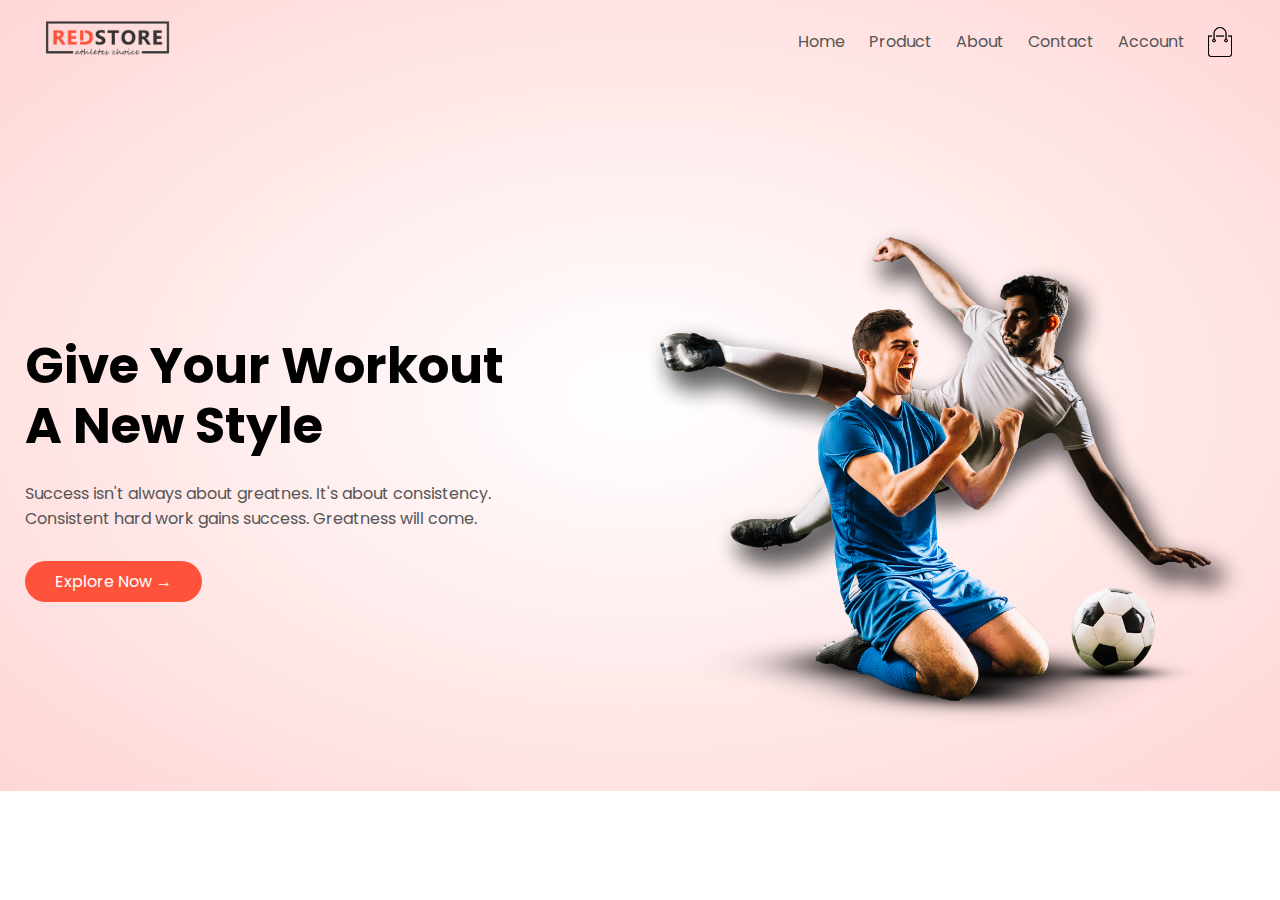
==== index.html @ 6f22dd4f "Header Section design" ====
<!DOCTYPE html>
<html lang="en">
  <head>
    <meta charset="UTF-8" />
    <meta name="viewport" content="width=device-width, initial-scale=1.0" />
    <title>RedStroe | Ecommerce web design</title>
    <link rel="stylesheet" href="style.css" />
    <link href="https://fonts.googleapis.com/css2?family=Poppins:wght@300;400;500;600;700&display=swap" rel="stylesheet">
  </head>
  <body>
      <div class="header">
        <div class="container">
            <div class="navbar">
              <div class="logo">
                <img src="images/logo.png" alt="" width="125px" />
              </div>
              <nav>
                <ul>
                  <li><a href="">Home</a></li>
                  <li><a href="">Product</a></li>
                  <li><a href="">About</a></li>
                  <li><a href="">Contact</a></li>
                  <li><a href="">Account </a></li>
                </ul>
              </nav>
              <img src="images/cart.png" width="30px" height="30px">
            </div>
            <div class="row">
              <div class="col-2">
                  <h1>Give Your Workout <br> A New Style</h1>
                  <p>
                      Success isn't always about  greatnes. It's about consistency. <br>Consistent hard work gains success. Greatness will come.
                  </p>
                  <a href="" class="btn"> Explore Now &#8594;</a>
              </div>
              <div class="col-2">
                  <img src="images/image1.png" />
              </div>
            </div>
        </div>
      </div>
 
  </body>
</html>
---- style.css ----
*{
    margin: 0;
    padding: 0;
    box-sizing: border-box;
}

body{
    font-family: 'Poppins', sans-serif;
}
.navbar {
    display: flex;
    align-items: center;
    padding: 20px;
}

nav{
    flex: 1;
    text-align: right;
}

nav ul {
    display: inline-block;
    list-style-type: none;

    
}

nav ul li {
    display: inline-block;
    margin-right: 20px;
}

a{
    text-decoration: none;
    color: #555;
}

p{
    color: #555;
}

.container {
    max-width: 1300px;
    margin:auto;
    padding-left: 25px;
    padding-right: 25px;
    
}

.row{
    display: flex;
    align-items: center;
    flex-wrap: wrap;
    justify-content: space-around;

}
.col-2{
    flex-basis: 50%;
    min-width: 300px;
}
.col-2 img {
    max-width: 100%;
    padding: 50px 0;
}
.col-2 h1 {
    font-size: 50px;
    line-height: 60px;
    margin :25px 0
    
}

.btn{
    display: inline-block;
    background: #ff523b;
    color: #fff;
    padding: 8px 30px;
    margin: 30px 0;
    border-radius: 30px;
    transition: background 0.5s;

}
.btn:hover{
    background: #563434;
}

.header{
    background: radial-gradient(#fff,#ffd6d6);
}
.header .row {
    margin-top: 70px;
}
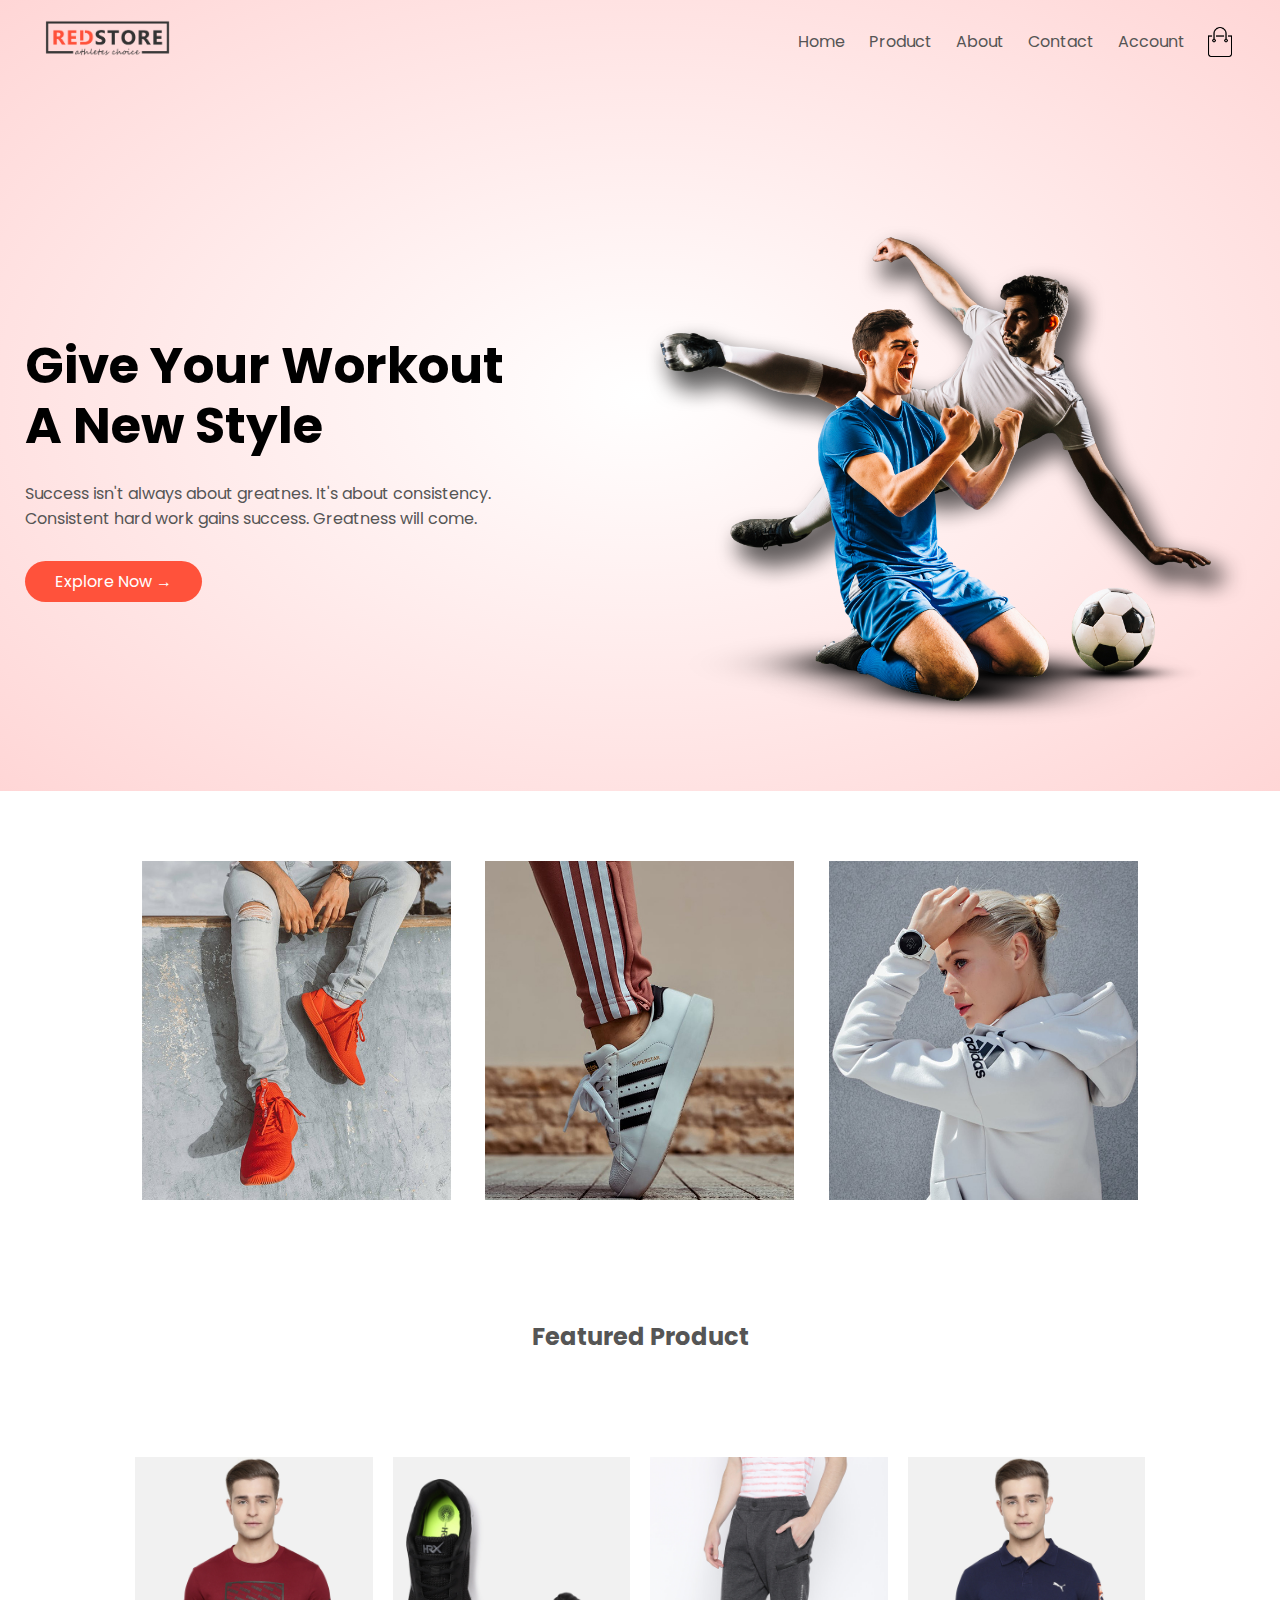
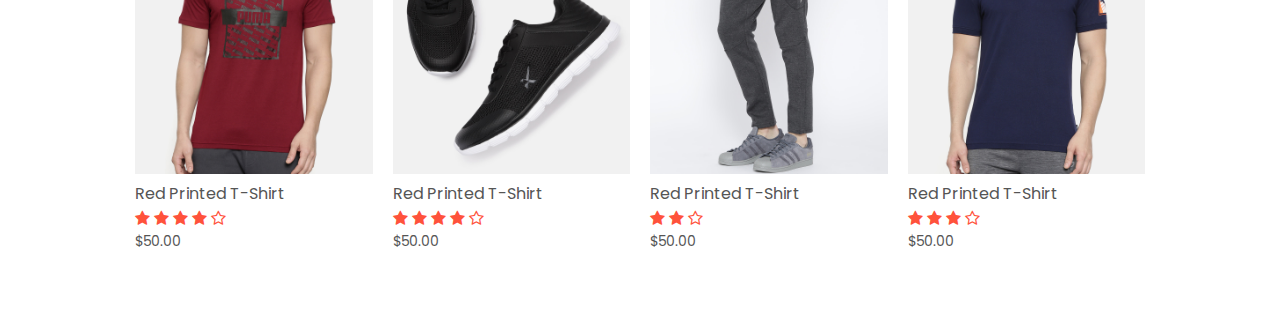
==== commit eb0619fc: "Featured Product" ====
--- a/index.html
+++ b/index.html
@@ -5,40 +5,120 @@
     <meta name="viewport" content="width=device-width, initial-scale=1.0" />
     <title>RedStroe | Ecommerce web design</title>
     <link rel="stylesheet" href="style.css" />
-    <link href="https://fonts.googleapis.com/css2?family=Poppins:wght@300;400;500;600;700&display=swap" rel="stylesheet">
+    <link
+      href="https://fonts.googleapis.com/css2?family=Poppins:wght@300;400;500;600;700&display=swap"
+      rel="stylesheet"
+    />
+    <link rel="stylesheet" href="https://stackpath.bootstrapcdn.com/font-awesome/4.7.0/css/font-awesome.min.css"/>
+ 
   </head>
   <body>
-      <div class="header">
-        <div class="container">
-            <div class="navbar">
-              <div class="logo">
-                <img src="images/logo.png" alt="" width="125px" />
-              </div>
-              <nav>
-                <ul>
-                  <li><a href="">Home</a></li>
-                  <li><a href="">Product</a></li>
-                  <li><a href="">About</a></li>
-                  <li><a href="">Contact</a></li>
-                  <li><a href="">Account </a></li>
-                </ul>
-              </nav>
-              <img src="images/cart.png" width="30px" height="30px">
-            </div>
-            <div class="row">
-              <div class="col-2">
-                  <h1>Give Your Workout <br> A New Style</h1>
-                  <p>
-                      Success isn't always about  greatnes. It's about consistency. <br>Consistent hard work gains success. Greatness will come.
-                  </p>
-                  <a href="" class="btn"> Explore Now &#8594;</a>
-              </div>
-              <div class="col-2">
-                  <img src="images/image1.png" />
-              </div>
-            </div>
+    <div class="header">
+      <div class="container">
+        <div class="navbar">
+          <div class="logo">
+            <img src="images/logo.png" alt="" width="125px" />
+          </div>
+          <nav>
+            <ul>
+              <li><a href="">Home</a></li>
+              <li><a href="">Product</a></li>
+              <li><a href="">About</a></li>
+              <li><a href="">Contact</a></li>
+              <li><a href="">Account </a></li>
+            </ul>
+          </nav>
+          <img src="images/cart.png" width="30px" height="30px" />
+        </div>
+        <div class="row">
+          <div class="col-2">
+            <h1>
+              Give Your Workout <br />
+              A New Style
+            </h1>
+            <p>
+              Success isn't always about greatnes. It's about consistency.
+              <br />Consistent hard work gains success. Greatness will come.
+            </p>
+            <a href="" class="btn"> Explore Now &#8594;</a>
+          </div>
+          <div class="col-2">
+            <img src="images/image1.png" />
+          </div>
         </div>
       </div>
- 
+    </div>
+
+    <!-- Featured-Categorys -->
+
+    <div class="categories">
+      <div class="small-container">
+        <div class="row">
+          <div class="col-3">
+            <img src="images/category-1.jpg" alt="" />
+          </div>
+          <div class="col-3">
+            <img src="images/category-2.jpg" alt="" />
+          </div>
+          <div class="col-3">
+            <img src="images/category-3.jpg" alt="" />
+          </div>
+        </div>
+      </div>
+    </div>
+     <!-- Featured-Categorys -->
+     <div class="small-container">
+       <h2 class="title">Featured Product</h2>
+       <div class="row">
+         <div class="col-4">
+           <img src="images/product-1.jpg" alt=""/>
+           <h4>Red Printed T-Shirt</h4>
+           <div class="rating">
+            <i class="fa fa-star"></i>
+            <i class="fa fa-star"></i>
+            <i class="fa fa-star"></i>
+            <i class="fa fa-star"></i>
+            <i class="fa fa-star-o"></i>
+           </div>
+           <p>$50.00</p>
+         </div>
+         <div class="col-4">
+          <img src="images/product-2.jpg" alt=""/>
+          <h4>Red Printed T-Shirt</h4>
+          <div class="rating">
+           <i class="fa fa-star"></i>
+           <i class="fa fa-star"></i>
+           <i class="fa fa-star"></i>
+           <i class="fa fa-star"></i>
+           <i class="fa fa-star-o"></i>
+          </div>
+          <p>$50.00</p>
+        </div>
+        <div class="col-4">
+          <img src="images/product-3.jpg" alt=""/>
+          <h4>Red Printed T-Shirt</h4>
+          <div class="rating">
+           <i class="fa fa-star"></i>
+           <i class="fa fa-star"></i>
+           <i class="fa fa-star-o"></i
+           <i class="fa fa-star-o"></i
+           <i class="fa fa-star-o"></i>
+          </div>
+          <p>$50.00</p>
+        </div>
+        <div class="col-4">
+          <img src="images/product-4.jpg" alt=""/>
+          <h4>Red Printed T-Shirt</h4>
+          <div class="rating">
+           <i class="fa fa-star"></i>
+           <i class="fa fa-star"></i>
+           <i class="fa fa-star"></i>
+           <i class="fa fa-star-o"></i
+           <i class="fa fa-star-o"></i>
+          </div>
+          <p>$50.00</p>
+        </div>
+       </div>
+     </div>  
   </body>
 </html>
--- a/style.css
+++ b/style.css
@@ -58,9 +58,27 @@
     flex-basis: 50%;
     min-width: 300px;
 }
+.col-3{
+    flex-basis: 30%;
+    min-width: 250px;
+    margin-bottom: 30px;
+}
+.col-4{
+    flex-basis: 25%;
+    padding:10px;
+    min-width: 200px;
+    margin-bottom: 50px;
+    transition: transform 0.5s; 
+}
+.col-4 img {
+    width: 100%;
+}
 .col-2 img {
     max-width: 100%;
     padding: 50px 0;
+}
+.col-3 img{
+    width: 100%;
 }
 .col-2 h1 {
     font-size: 50px;
@@ -90,3 +108,49 @@
     margin-top: 70px;
 }
 
+.categories{
+    margin:70px 0;
+    
+}
+.small-container{
+    max-width: 1080px;
+    margin:auto;
+    padding-left: 25px;
+    padding-right: 25px;
+}
+
+.title{
+    text-align: center;
+    margin: 0 auto 80px;
+    position: relative;
+    line-height: 60px;
+    color: #555;
+}
+.title::after{
+    content: '';
+    background: #ff523b;
+    width: 80px;
+    border-radius: 5px;
+    position:absolute;
+    bottom: 0;
+    left: 50%;
+    transform: translateX(-50%);
+}
+h4{
+    color: #555;
+    font-weight: normal;
+
+}
+
+.col-4 p {
+    font-size: 14px;
+}
+
+.rating .fa{
+    color: #ff523b;
+}
+.col-4:hover{
+    transform: translateY(-5px);
+}
+
+
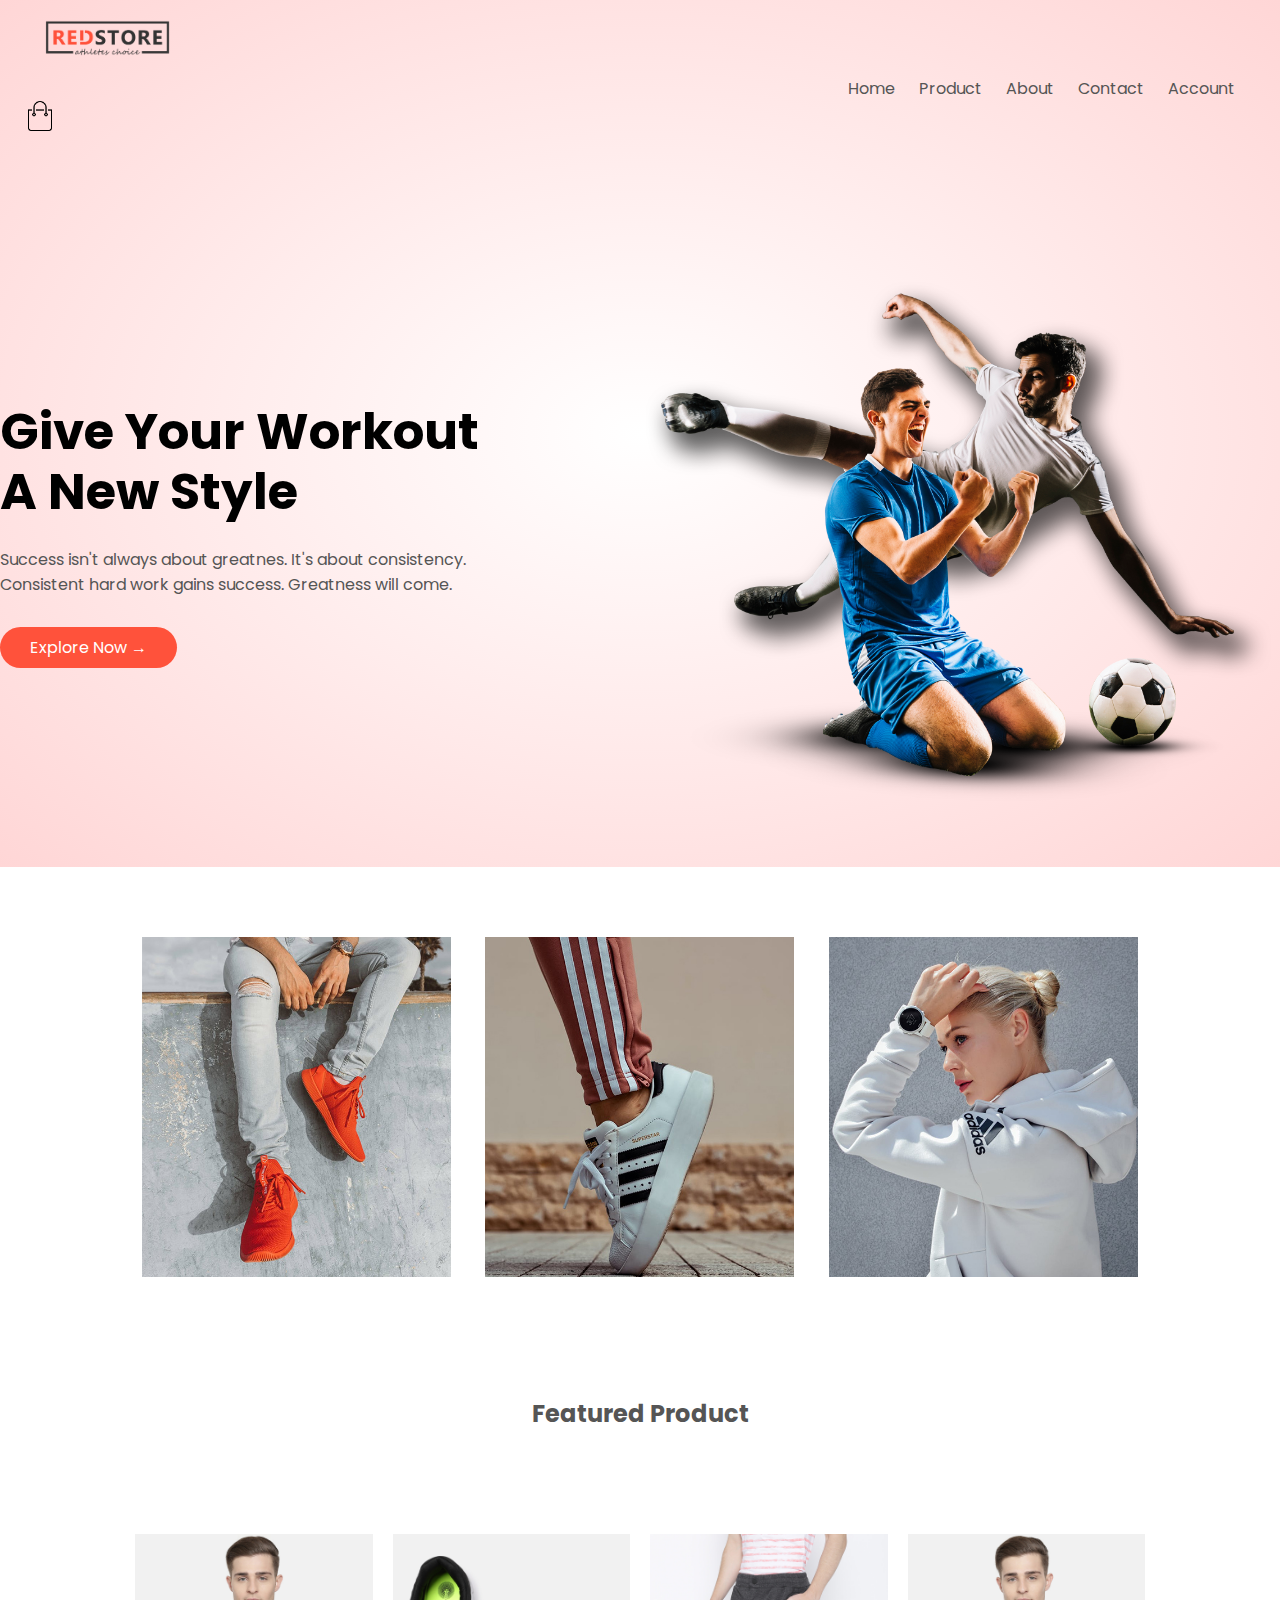
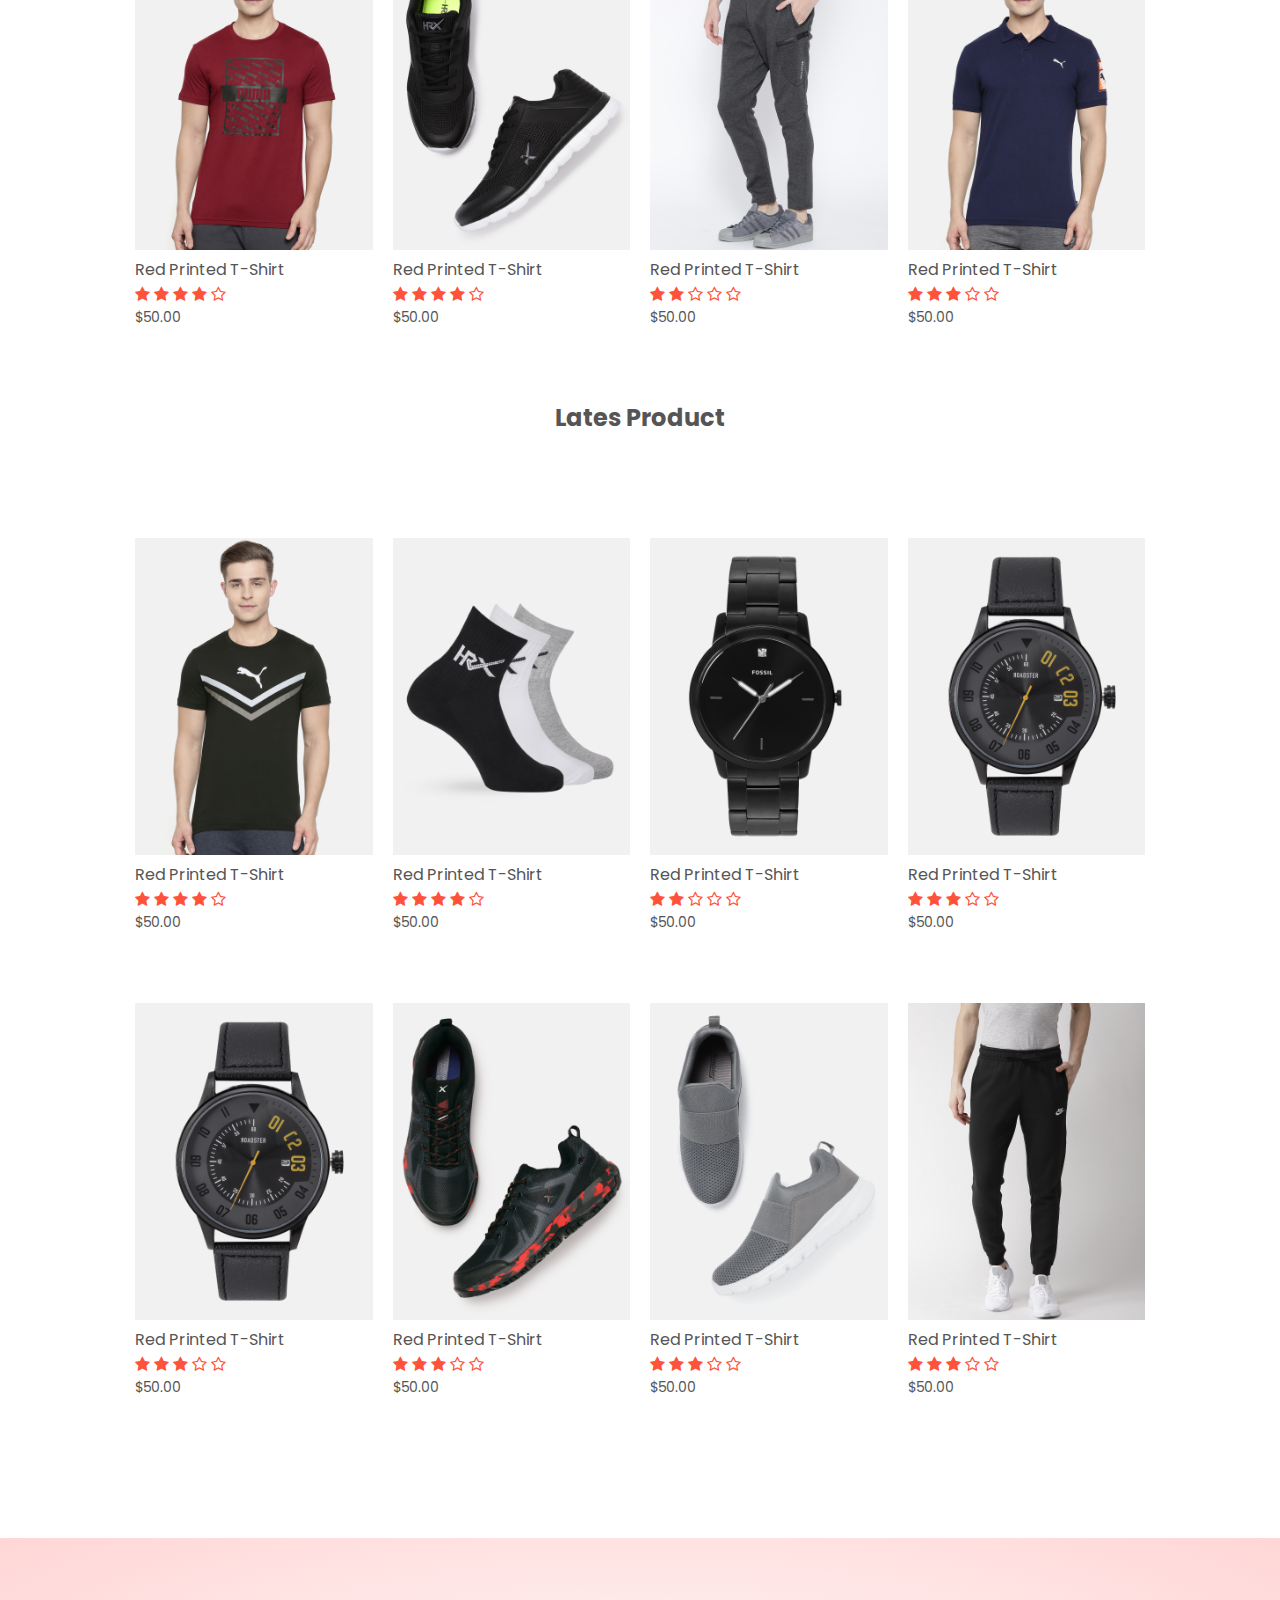
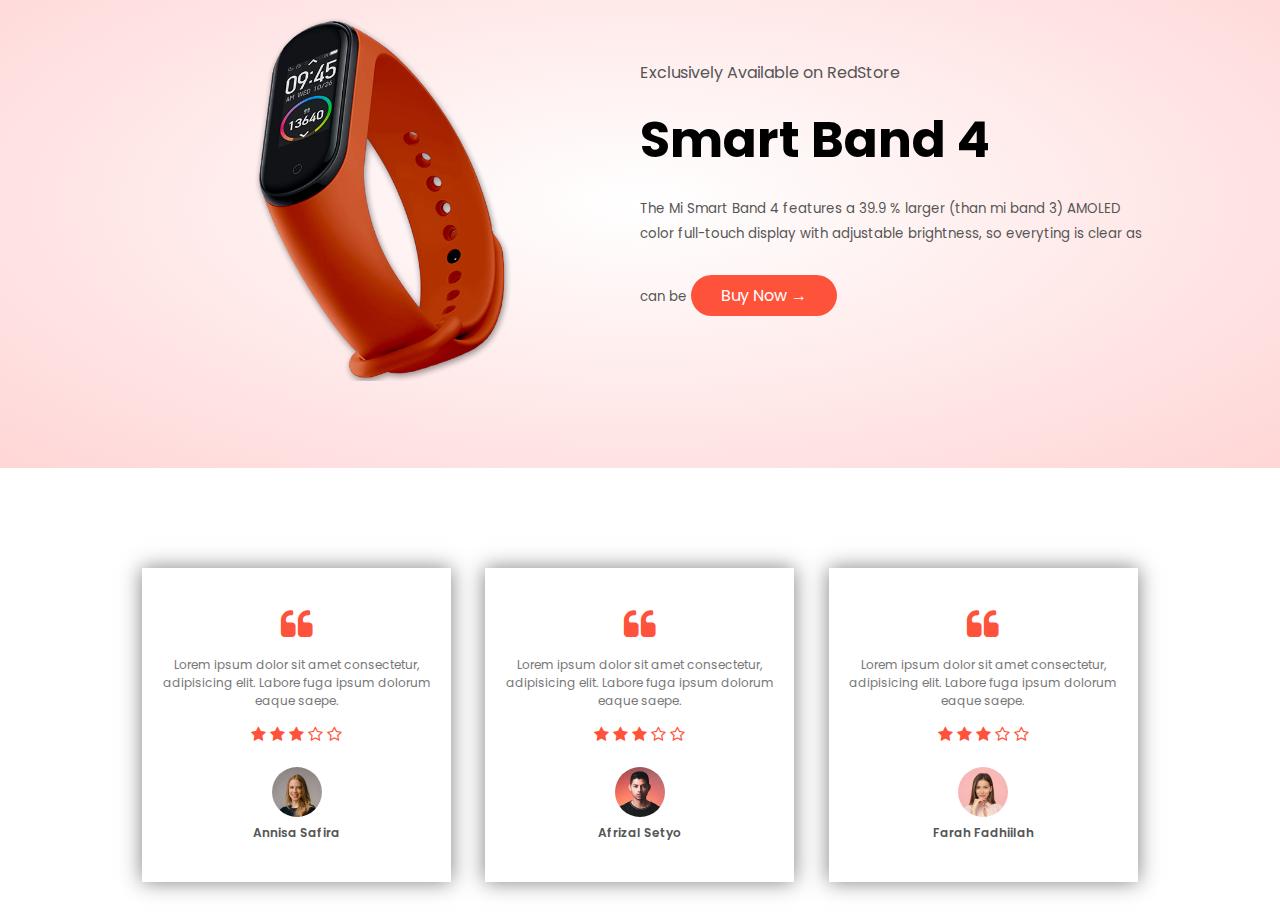
==== commit d2be3d9a: "testimonial sections" ====
--- a/index.html
+++ b/index.html
@@ -9,14 +9,15 @@
       href="https://fonts.googleapis.com/css2?family=Poppins:wght@300;400;500;600;700&display=swap"
       rel="stylesheet"
     />
-    <link rel="stylesheet" href="https://stackpath.bootstrapcdn.com/font-awesome/4.7.0/css/font-awesome.min.css"/>
- 
+    <link
+      rel="stylesheet"
+      href="https://stackpath.bootstrapcdn.com/font-awesome/4.7.0/css/font-awesome.min.css"
+    />
   </head>
   <body>
     <div class="header">
       <div class="container">
-        <div class="navbar">
-          <div class="logo">
+        <div class="navbar"> 
             <img src="images/logo.png" alt="" width="125px" />
           </div>
           <nav>
@@ -66,59 +67,229 @@
         </div>
       </div>
     </div>
-     <!-- Featured-Categorys -->
-     <div class="small-container">
-       <h2 class="title">Featured Product</h2>
-       <div class="row">
-         <div class="col-4">
-           <img src="images/product-1.jpg" alt=""/>
-           <h4>Red Printed T-Shirt</h4>
-           <div class="rating">
-            <i class="fa fa-star"></i>
-            <i class="fa fa-star"></i>
-            <i class="fa fa-star"></i>
-            <i class="fa fa-star"></i>
-            <i class="fa fa-star-o"></i>
-           </div>
-           <p>$50.00</p>
-         </div>
-         <div class="col-4">
-          <img src="images/product-2.jpg" alt=""/>
-          <h4>Red Printed T-Shirt</h4>
-          <div class="rating">
-           <i class="fa fa-star"></i>
-           <i class="fa fa-star"></i>
-           <i class="fa fa-star"></i>
-           <i class="fa fa-star"></i>
-           <i class="fa fa-star-o"></i>
-          </div>
-          <p>$50.00</p>
-        </div>
-        <div class="col-4">
-          <img src="images/product-3.jpg" alt=""/>
-          <h4>Red Printed T-Shirt</h4>
-          <div class="rating">
-           <i class="fa fa-star"></i>
-           <i class="fa fa-star"></i>
-           <i class="fa fa-star-o"></i
-           <i class="fa fa-star-o"></i
-           <i class="fa fa-star-o"></i>
-          </div>
-          <p>$50.00</p>
-        </div>
-        <div class="col-4">
-          <img src="images/product-4.jpg" alt=""/>
-          <h4>Red Printed T-Shirt</h4>
-          <div class="rating">
-           <i class="fa fa-star"></i>
-           <i class="fa fa-star"></i>
-           <i class="fa fa-star"></i>
-           <i class="fa fa-star-o"></i
-           <i class="fa fa-star-o"></i>
-          </div>
-          <p>$50.00</p>
-        </div>
-       </div>
-     </div>  
+    <!-- Featured-product -->
+    <div class="small-container">
+      <h2 class="title">Featured Product</h2>
+
+      <div class="row">
+        <div class="col-4">
+          <img src="images/product-1.jpg" alt="" />
+          <h4>Red Printed T-Shirt</h4>
+          <div class="rating">
+            <i class="fa fa-star"></i>
+            <i class="fa fa-star"></i>
+            <i class="fa fa-star"></i>
+            <i class="fa fa-star"></i>
+            <i class="fa fa-star-o"></i>
+          </div>
+          <p>$50.00</p>
+        </div>
+        <div class="col-4">
+          <img src="images/product-2.jpg" alt="" />
+          <h4>Red Printed T-Shirt</h4>
+          <div class="rating">
+            <i class="fa fa-star"></i>
+            <i class="fa fa-star"></i>
+            <i class="fa fa-star"></i>
+            <i class="fa fa-star"></i>
+            <i class="fa fa-star-o"></i>
+          </div>
+          <p>$50.00</p>
+        </div>
+        <div class="col-4">
+          <img src="images/product-3.jpg" alt="" />
+          <h4>Red Printed T-Shirt</h4>
+          <div class="rating">
+            <i class="fa fa-star"></i>
+            <i class="fa fa-star"></i>
+            <i class="fa fa-star-o"></i>
+            <i class="fa fa-star-o"></i>
+            <i class="fa fa-star-o"></i>
+          </div>
+          <p>$50.00</p>
+        </div>
+        <div class="col-4">
+          <img src="images/product-4.jpg" alt="" />
+          <h4>Red Printed T-Shirt</h4>
+
+          <div class="rating">
+            <i class="fa fa-star"></i>
+            <i class="fa fa-star"></i>
+            <i class="fa fa-star"></i>
+            <i class="fa fa-star-o"></i>
+            <i class="fa fa-star-o"></i>
+          </div>
+          <p>$50.00</p>
+        </div>
+      </div>
+      <h2 class="title">Lates Product</h2>
+      <div class="row">
+        <div class="col-4">
+          <img src="images/product-6.jpg" alt="" />
+          <h4>Red Printed T-Shirt</h4>
+          <div class="rating">
+            <i class="fa fa-star"></i>
+            <i class="fa fa-star"></i>
+            <i class="fa fa-star"></i>
+            <i class="fa fa-star"></i>
+            <i class="fa fa-star-o"></i>
+          </div>
+          <p>$50.00</p>
+        </div>
+        <div class="col-4">
+          <img src="images/product-7.jpg" alt="" />
+          <h4>Red Printed T-Shirt</h4>
+          <div class="rating">
+            <i class="fa fa-star"></i>
+            <i class="fa fa-star"></i>
+            <i class="fa fa-star"></i>
+            <i class="fa fa-star"></i>
+            <i class="fa fa-star-o"></i>
+          </div>
+          <p>$50.00</p>
+        </div>
+        <div class="col-4">
+          <img src="images/product-8.jpg" alt="" />
+          <h4>Red Printed T-Shirt</h4>
+          <div class="rating">
+            <i class="fa fa-star"></i>
+            <i class="fa fa-star"></i>
+            <i class="fa fa-star-o"></i>
+            <i class="fa fa-star-o"></i>
+            <i class="fa fa-star-o"></i>
+          </div>
+          <p>$50.00</p>
+        </div>
+        <div class="col-4">
+          <img src="images/product-9.jpg" alt="" />
+          <h4>Red Printed T-Shirt</h4>
+
+          <div class="rating">
+            <i class="fa fa-star"></i>
+            <i class="fa fa-star"></i>
+            <i class="fa fa-star"></i>
+            <i class="fa fa-star-o"></i>
+            <i class="fa fa-star-o"></i>
+          </div>
+          <p>$50.00</p>
+        </div>
+        <div class="col-4">
+          <img src="images/product-9.jpg" alt="" />
+          <h4>Red Printed T-Shirt</h4>
+
+          <div class="rating">
+            <i class="fa fa-star"></i>
+            <i class="fa fa-star"></i>
+            <i class="fa fa-star"></i>
+            <i class="fa fa-star-o"></i>
+            <i class="fa fa-star-o"></i>
+          </div>
+          <p>$50.00</p>
+        </div>
+        <div class="col-4">
+          <img src="images/product-10.jpg" alt="" />
+          <h4>Red Printed T-Shirt</h4>
+
+          <div class="rating">
+            <i class="fa fa-star"></i>
+            <i class="fa fa-star"></i>
+            <i class="fa fa-star"></i>
+            <i class="fa fa-star-o"></i>
+            <i class="fa fa-star-o"></i>
+          </div>
+          <p>$50.00</p>
+        </div>
+        <div class="col-4">
+          <img src="images/product-11.jpg" alt="" />
+          <h4>Red Printed T-Shirt</h4>
+
+          <div class="rating">
+            <i class="fa fa-star"></i>
+            <i class="fa fa-star"></i>
+            <i class="fa fa-star"></i>
+            <i class="fa fa-star-o"></i>
+            <i class="fa fa-star-o"></i>
+          </div>
+          <p>$50.00</p>
+        </div>
+        <div class="col-4">
+          <img src="images/product-12.jpg" alt="" />
+          <h4>Red Printed T-Shirt</h4>
+
+          <div class="rating">
+            <i class="fa fa-star"></i>
+            <i class="fa fa-star"></i>
+            <i class="fa fa-star"></i>
+            <i class="fa fa-star-o"></i>
+            <i class="fa fa-star-o"></i>
+          </div>
+          <p>$50.00</p>
+        </div>
+      </div>
+    </div>
+    <div class="offer">
+      <div class="small-container">
+        <div class="row">
+          <div class="col-2">
+            <img src="images/exclusive.png" class="offer-img"/>
+          </div>
+          <div class="col-2">
+            <p>Exclusively Available on RedStore</p>
+            <h1>Smart Band 4</h1>
+            <small>
+               The Mi Smart Band 4 features a 39.9 %  larger (than mi band 3) 
+               AMOLED color full-touch display with adjustable brightness, so everyting is clear as can be
+            </small>
+            <a href="http://" class="btn">Buy Now &#8594; </a>
+          </div>
+        </div>
+      </div>
+    </div>
+    <!-- Testimonial section -->
+    <div class="testimonial">
+      <div class="small-container">
+        <div class="row">
+          <div class="col-3">
+            <i class="fa fa-quote-left"></i>
+            <p>Lorem ipsum dolor sit amet consectetur, adipisicing elit. Labore fuga ipsum dolorum eaque saepe.</p>
+              <div class="rating">
+                <i class="fa fa-star"></i>
+                <i class="fa fa-star"></i>
+                <i class="fa fa-star"></i>
+                <i class="fa fa-star-o"></i>
+                <i class="fa fa-star-o"></i>
+              </div>
+              <img src="images/user-1.png" alt=""/>
+              <h3>Annisa Safira</h3>
+          </div>
+          <div class="col-3">
+            <i class="fa fa-quote-left"></i>
+            <p>Lorem ipsum dolor sit amet consectetur, adipisicing elit. Labore fuga ipsum dolorum eaque saepe.</p>
+              <div class="rating">
+                <i class="fa fa-star"></i>
+                <i class="fa fa-star"></i>
+                <i class="fa fa-star"></i>
+                <i class="fa fa-star-o"></i>
+                <i class="fa fa-star-o"></i>
+              </div>
+              <img src="images/user-2.png" alt=""/>
+              <h3>Afrizal Setyo </h3>
+          </div>
+          <div class="col-3">
+            <i class="fa fa-quote-left"></i>
+            <p>Lorem ipsum dolor sit amet consectetur, adipisicing elit. Labore fuga ipsum dolorum eaque saepe.</p>
+              <div class="rating">
+                <i class="fa fa-star"></i>
+                <i class="fa fa-star"></i>
+                <i class="fa fa-star"></i>
+                <i class="fa fa-star-o"></i>
+                <i class="fa fa-star-o"></i>
+              </div>
+              <img src="images/user-3.png" alt=""/>
+              <h3>Farah Fadhiilah</h3>
+          </div>
+        </div>
+      </div>
+    </div>
   </body>
 </html>
--- a/style.css
+++ b/style.css
@@ -153,4 +153,59 @@
     transform: translateY(-5px);
 }
 
-
+/* offer section */
+.offer {
+    background: radial-gradient(#fff,#ffd6d6);
+    margin-top: 80px;
+    padding: 30px 0px;
+}
+.col-2 .offer-img {
+    padding :50px
+}
+small{
+    color: #555;
+}
+
+
+/* testimonial */
+
+.testimonial{
+    padding-top: 100px;
+}
+.testimonial .col-3 {
+    text-align: center;
+    padding: 40px 20px;
+    box-shadow : 0 0 20px 0  rgba(0,0,0,0.5);
+    cursor: pointer;
+    transition: transform 0.5s; 
+}
+
+.testimonial .col-3 img {
+    width:50px;
+    margin-top:20px;
+    border-radius:50%
+}
+.testimonial .col-3:hover {
+    transform: translateY(10px);
+}
+
+.fa.fa-quote-left {
+    font-size: 34px;
+    color: #ff523b;
+ 
+
+}
+
+.col-3 p {
+    font-size: 12px;
+    margin: 12px 0;
+    color: #777;
+}
+
+.testimonial .col-3 h3 {
+    font-weight: 600;
+    color: #555;
+    font-size: 12px;
+}
+
+
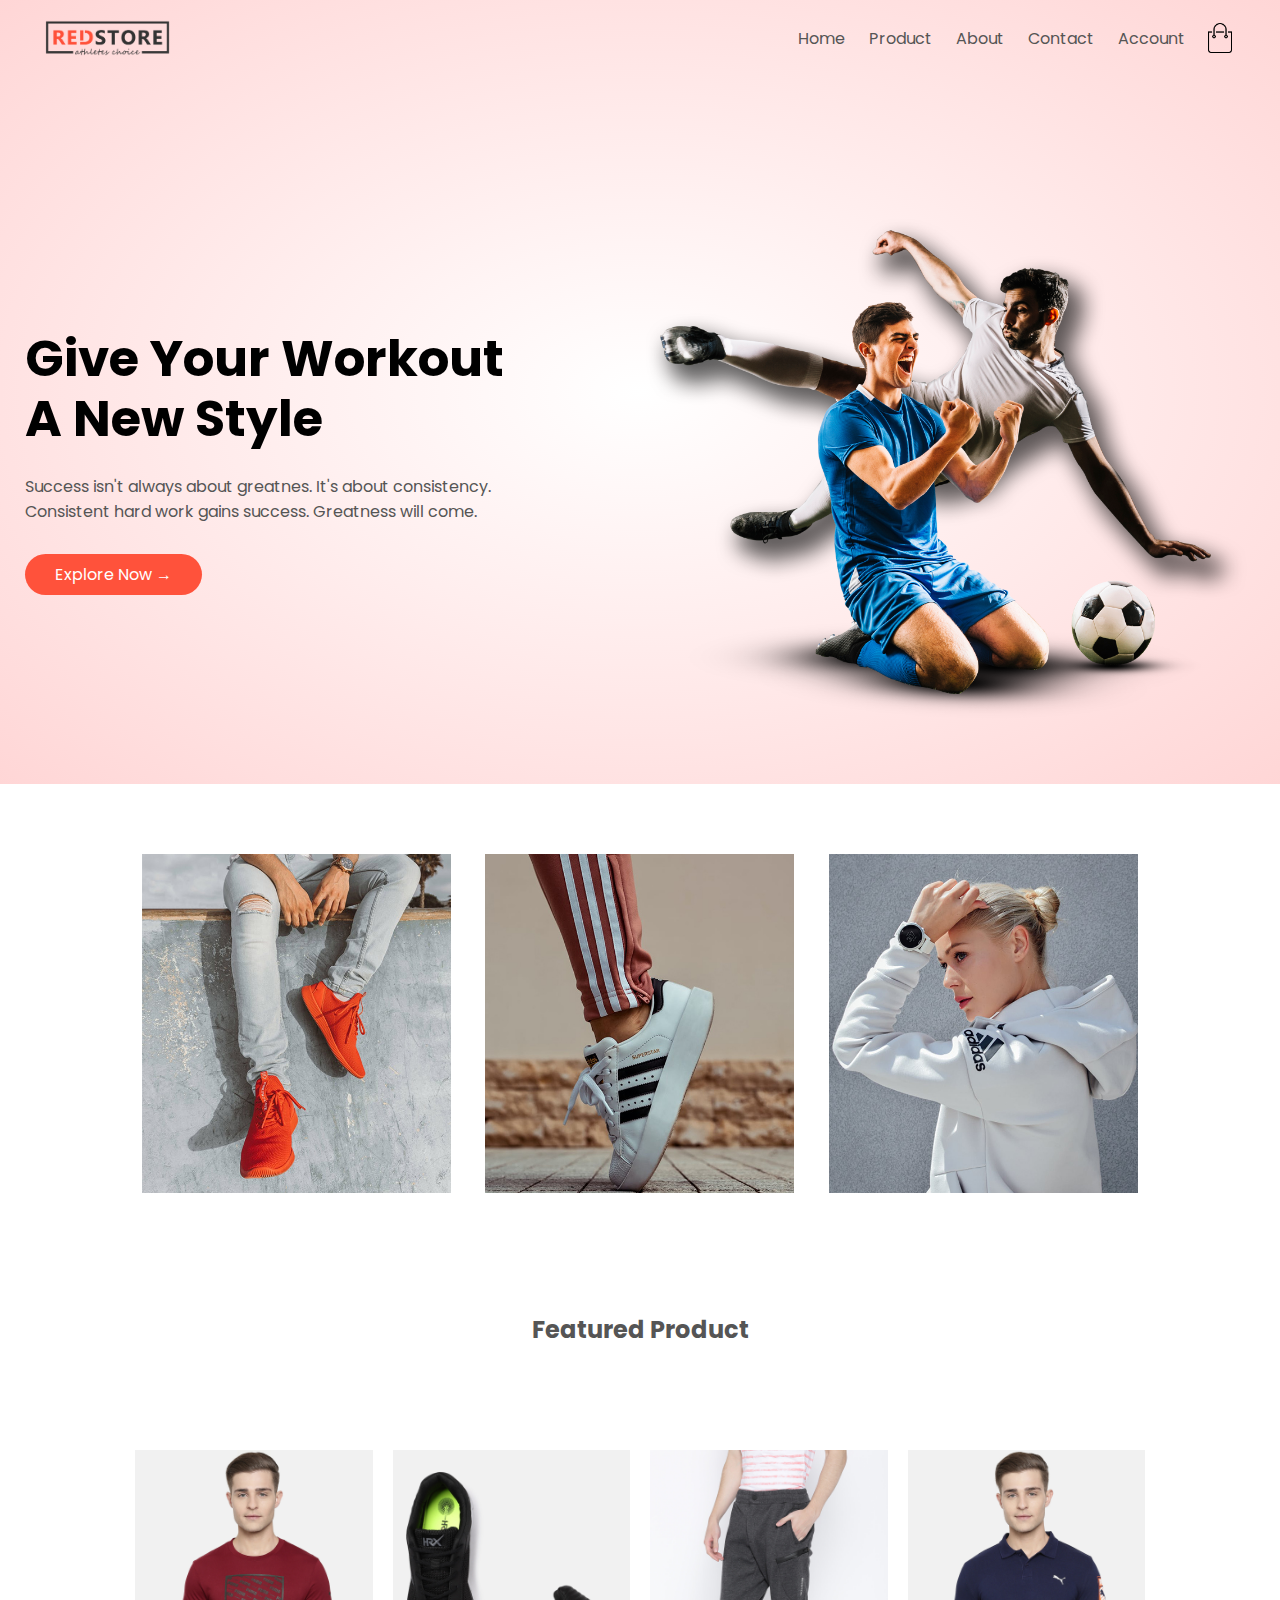
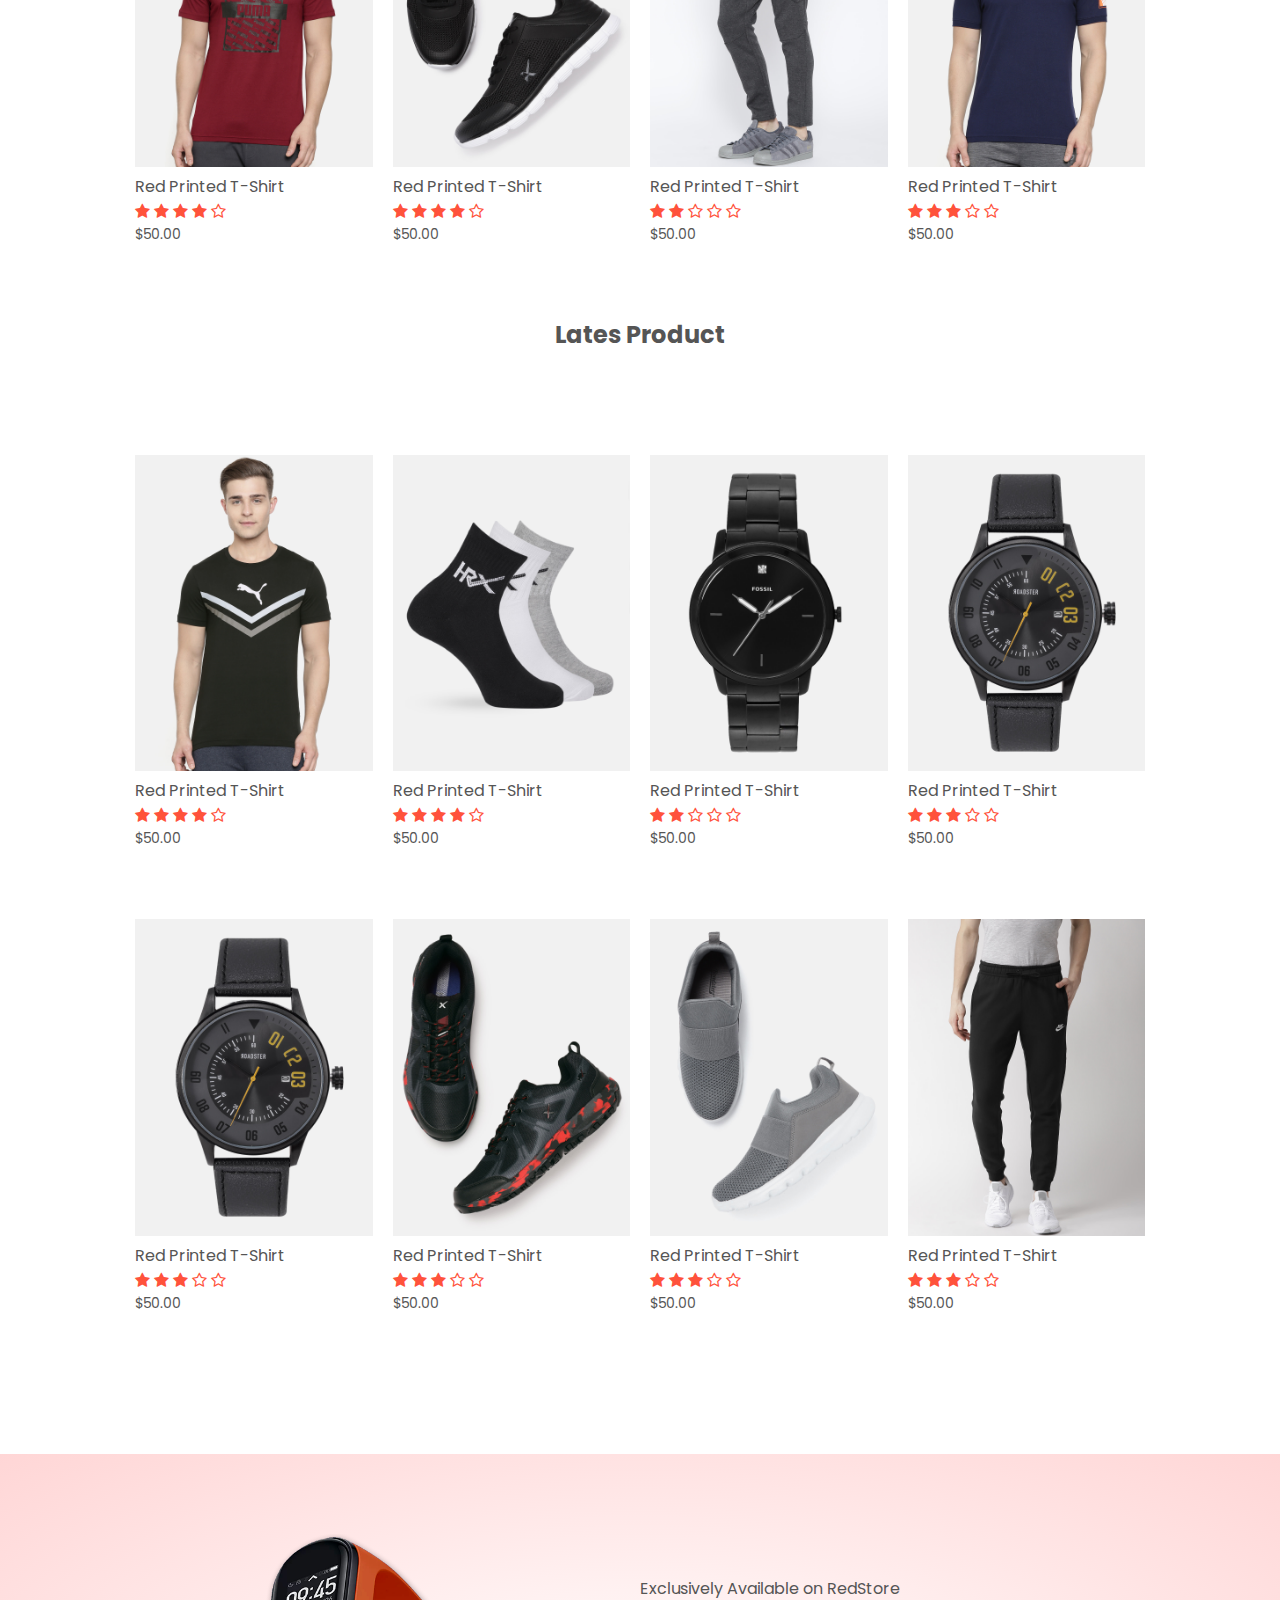
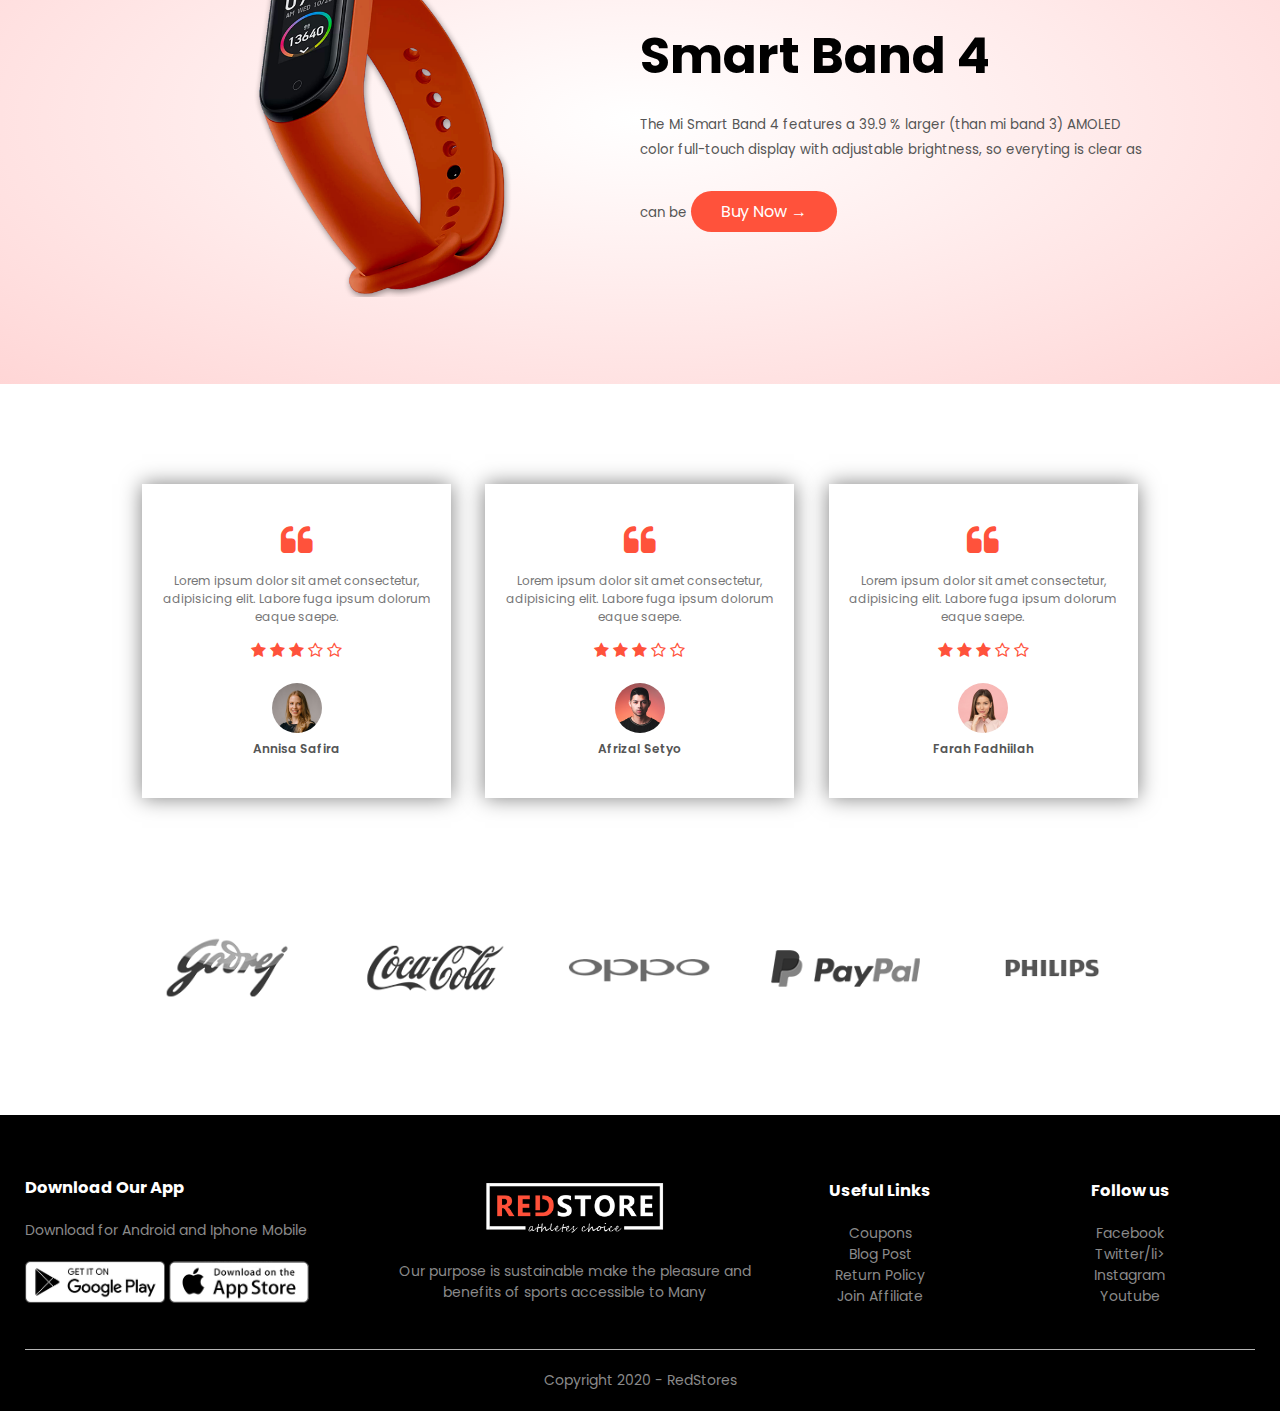
==== commit 8290a2e4: "Footer sections, mobile responsive, toggle menu" ====
--- a/index.html
+++ b/index.html
@@ -17,11 +17,11 @@
   <body>
     <div class="header">
       <div class="container">
-        <div class="navbar"> 
-            <img src="images/logo.png" alt="" width="125px" />
-          </div>
-          <nav>
-            <ul>
+        <div class="navbar">
+          <img src="images/logo.png" alt="" width="125px" />
+
+          <nav >
+            <ul id="MenuItems">
               <li><a href="">Home</a></li>
               <li><a href="">Product</a></li>
               <li><a href="">About</a></li>
@@ -30,6 +30,7 @@
             </ul>
           </nav>
           <img src="images/cart.png" width="30px" height="30px" />
+          <img src="images/menu.png" class="menu-icon" onclick="menutoggle()" />
         </div>
         <div class="row">
           <div class="col-2">
@@ -231,14 +232,15 @@
       <div class="small-container">
         <div class="row">
           <div class="col-2">
-            <img src="images/exclusive.png" class="offer-img"/>
+            <img src="images/exclusive.png" class="offer-img" />
           </div>
           <div class="col-2">
             <p>Exclusively Available on RedStore</p>
             <h1>Smart Band 4</h1>
             <small>
-               The Mi Smart Band 4 features a 39.9 %  larger (than mi band 3) 
-               AMOLED color full-touch display with adjustable brightness, so everyting is clear as can be
+              The Mi Smart Band 4 features a 39.9 % larger (than mi band 3)
+              AMOLED color full-touch display with adjustable brightness, so
+              everyting is clear as can be
             </small>
             <a href="http://" class="btn">Buy Now &#8594; </a>
           </div>
@@ -251,45 +253,133 @@
         <div class="row">
           <div class="col-3">
             <i class="fa fa-quote-left"></i>
-            <p>Lorem ipsum dolor sit amet consectetur, adipisicing elit. Labore fuga ipsum dolorum eaque saepe.</p>
-              <div class="rating">
-                <i class="fa fa-star"></i>
-                <i class="fa fa-star"></i>
-                <i class="fa fa-star"></i>
-                <i class="fa fa-star-o"></i>
-                <i class="fa fa-star-o"></i>
-              </div>
-              <img src="images/user-1.png" alt=""/>
-              <h3>Annisa Safira</h3>
+            <p>
+              Lorem ipsum dolor sit amet consectetur, adipisicing elit. Labore
+              fuga ipsum dolorum eaque saepe.
+            </p>
+            <div class="rating">
+              <i class="fa fa-star"></i>
+              <i class="fa fa-star"></i>
+              <i class="fa fa-star"></i>
+              <i class="fa fa-star-o"></i>
+              <i class="fa fa-star-o"></i>
+            </div>
+            <img src="images/user-1.png" alt="" />
+            <h3>Annisa Safira</h3>
           </div>
           <div class="col-3">
             <i class="fa fa-quote-left"></i>
-            <p>Lorem ipsum dolor sit amet consectetur, adipisicing elit. Labore fuga ipsum dolorum eaque saepe.</p>
-              <div class="rating">
-                <i class="fa fa-star"></i>
-                <i class="fa fa-star"></i>
-                <i class="fa fa-star"></i>
-                <i class="fa fa-star-o"></i>
-                <i class="fa fa-star-o"></i>
-              </div>
-              <img src="images/user-2.png" alt=""/>
-              <h3>Afrizal Setyo </h3>
+            <p>
+              Lorem ipsum dolor sit amet consectetur, adipisicing elit. Labore
+              fuga ipsum dolorum eaque saepe.
+            </p>
+            <div class="rating">
+              <i class="fa fa-star"></i>
+              <i class="fa fa-star"></i>
+              <i class="fa fa-star"></i>
+              <i class="fa fa-star-o"></i>
+              <i class="fa fa-star-o"></i>
+            </div>
+            <img src="images/user-2.png" alt="" />
+            <h3>Afrizal Setyo</h3>
           </div>
           <div class="col-3">
             <i class="fa fa-quote-left"></i>
-            <p>Lorem ipsum dolor sit amet consectetur, adipisicing elit. Labore fuga ipsum dolorum eaque saepe.</p>
-              <div class="rating">
-                <i class="fa fa-star"></i>
-                <i class="fa fa-star"></i>
-                <i class="fa fa-star"></i>
-                <i class="fa fa-star-o"></i>
-                <i class="fa fa-star-o"></i>
-              </div>
-              <img src="images/user-3.png" alt=""/>
-              <h3>Farah Fadhiilah</h3>
-          </div>
-        </div>
-      </div>
-    </div>
+            <p>
+              Lorem ipsum dolor sit amet consectetur, adipisicing elit. Labore
+              fuga ipsum dolorum eaque saepe.
+            </p>
+            <div class="rating">
+              <i class="fa fa-star"></i>
+              <i class="fa fa-star"></i>
+              <i class="fa fa-star"></i>
+              <i class="fa fa-star-o"></i>
+              <i class="fa fa-star-o"></i>
+            </div>
+            <img src="images/user-3.png" alt="" />
+            <h3>Farah Fadhiilah</h3>
+          </div>
+        </div>
+      </div>
+    </div>
+    <!-- Brands -->
+    <div class="brands">
+      <div class="small-container">
+        <div class="row">
+          <div class="col-5">
+            <img src="images/logo-godrej.png" />
+          </div>
+          <div class="col-5">
+            <img src="images/logo-coca-cola.png" />
+          </div>
+          <div class="col-5">
+            <img src="images/logo-oppo.png" />
+          </div>
+          <div class="col-5">
+            <img src="images/logo-paypal.png" />
+          </div>
+          <div class="col-5">
+            <img src="images/logo-philips.png" />
+          </div>
+        </div>
+      </div>
+    </div>
+    <!-- Footer -->
+    <div class="footer">
+      <div class="container">
+        <div class="row">
+          <div class="footer-col-1">
+            <h3>Download Our App</h3>
+            <p>
+              Download for Android and Iphone Mobile
+            </p>
+            <div class="app-logo">
+              <img src="images/play-store.png" />
+              <img src="images/app-store.png" />
+            </div>
+          </div>
+          <div class="footer-col-2">
+            <img src="images/logo-white.png" />
+            <p>
+              Our purpose is sustainable make the pleasure and benefits of
+              sports accessible to Many
+            </p>
+          </div>
+          <div class="footer-col-3">
+            <h3>Useful Links</h3>
+            <ul>
+              <li>Coupons</li>
+              <li>Blog Post</li>
+              <li>Return Policy</li>
+              <li>Join Affiliate</li>
+            </ul>
+          </div>
+          <div class="footer-col-3">
+            <h3>Follow us</h3>
+            <ul>
+              <li>Facebook</li>
+              <li>Twitter/li></li>
+              <li>Instagram</li>
+              <li>Youtube</li>
+            </ul>
+          </div>
+        </div>
+        <hr />
+        <p class="copyright">Copyright 2020 - RedStores</p>
+      </div>
+    </div>
+    <!-- Js Togle Menu -->
+    <script>
+      var MenuItems = document.getElementById("MenuItems");
+      MenuItems.style.maxHeight = "0px";
+
+      function menutoggle() {
+        if (MenuItems.style.maxHeight == "0px") {
+          MenuItems.style.maxHeight = "200px";
+        } else {
+          MenuItems.style.maxHeight = "0px";
+        }
+      }
+    </script>
   </body>
 </html>
--- a/style.css
+++ b/style.css
@@ -208,4 +208,129 @@
     font-size: 12px;
 }
 
-
+/* Brands */
+
+.brands {
+    margin: 100px auto;
+}
+.col-5 {
+    width: 160px;
+}
+.col-5 img {
+    width: 100%;
+    cursor: pointer;
+    filter: grayscale(100%);
+}
+.col-5 img:hover{
+    filter: grayscale(0);
+}
+
+/* Footer */
+.footer {
+    background: #000;
+    color: #8a8a8a;
+    font-size: 14px;
+    padding: 60px 0 20px;
+
+}
+
+.footer p {
+    color: #8a8a8a;
+}
+
+.footer h3 {
+    color: #fff;
+    margin-bottom: 20px;
+}
+
+.footer-col-1, .footer-col-2, .footer-col-3, .footer-col-4 {
+    min-width: 250px;
+    margin-bottom:20px ;
+} 
+
+.footer-col-1 {
+    flex-basis: 30%;
+}
+
+.footer-col-2{
+    flex: 1;
+    text-align: center;
+}
+.footer-col-2 img {
+    width: 180px;
+    margin-bottom: 20px;
+}
+
+.footer-col-3, .footer-col-4 {
+    flex-basis: 12%;
+    text-align: center;
+}
+
+ul{
+    list-style-type: none;
+}
+.app-logo {
+    margin-top: 20px;
+}
+.app-logo img {
+    width: 140px;
+}
+
+.footer hr {
+    border: none;
+    background: #b5b5b5;
+    height: 1px;
+    margin: 20px 0;
+}
+
+.copyright {
+    text-align: center;
+}
+
+
+.menu-icon {
+    width: 28px;
+    margin-left: 20px;
+    display: none;
+}
+
+/* Media Query for menu */
+
+@media only screen and (max-width:800px){
+    nav ul {
+        position: absolute;
+        top :70px;
+        left: 0;
+        background: #333;
+        width: 100%;
+        overflow: hidden;
+        transition: max-height 0.5s;
+    }
+
+    nav ul li {
+        display: block;
+        margin-right: 50px;
+        margin-top: 10px;
+        margin-bottom: 10px;
+    }
+    nav ul li a {
+        color: #fff;
+    }
+
+    .menu-icon{
+        display: block;
+        cursor: pointer;
+    }
+}
+
+/* Media Query for less than 600 screen size */
+@media only screen and (max-width:600px){
+    .row{
+       text-align: center;
+      
+    
+    }
+    .col-2, .col-3, .col-4 {
+        flex-basis: 100%;
+    }
+}
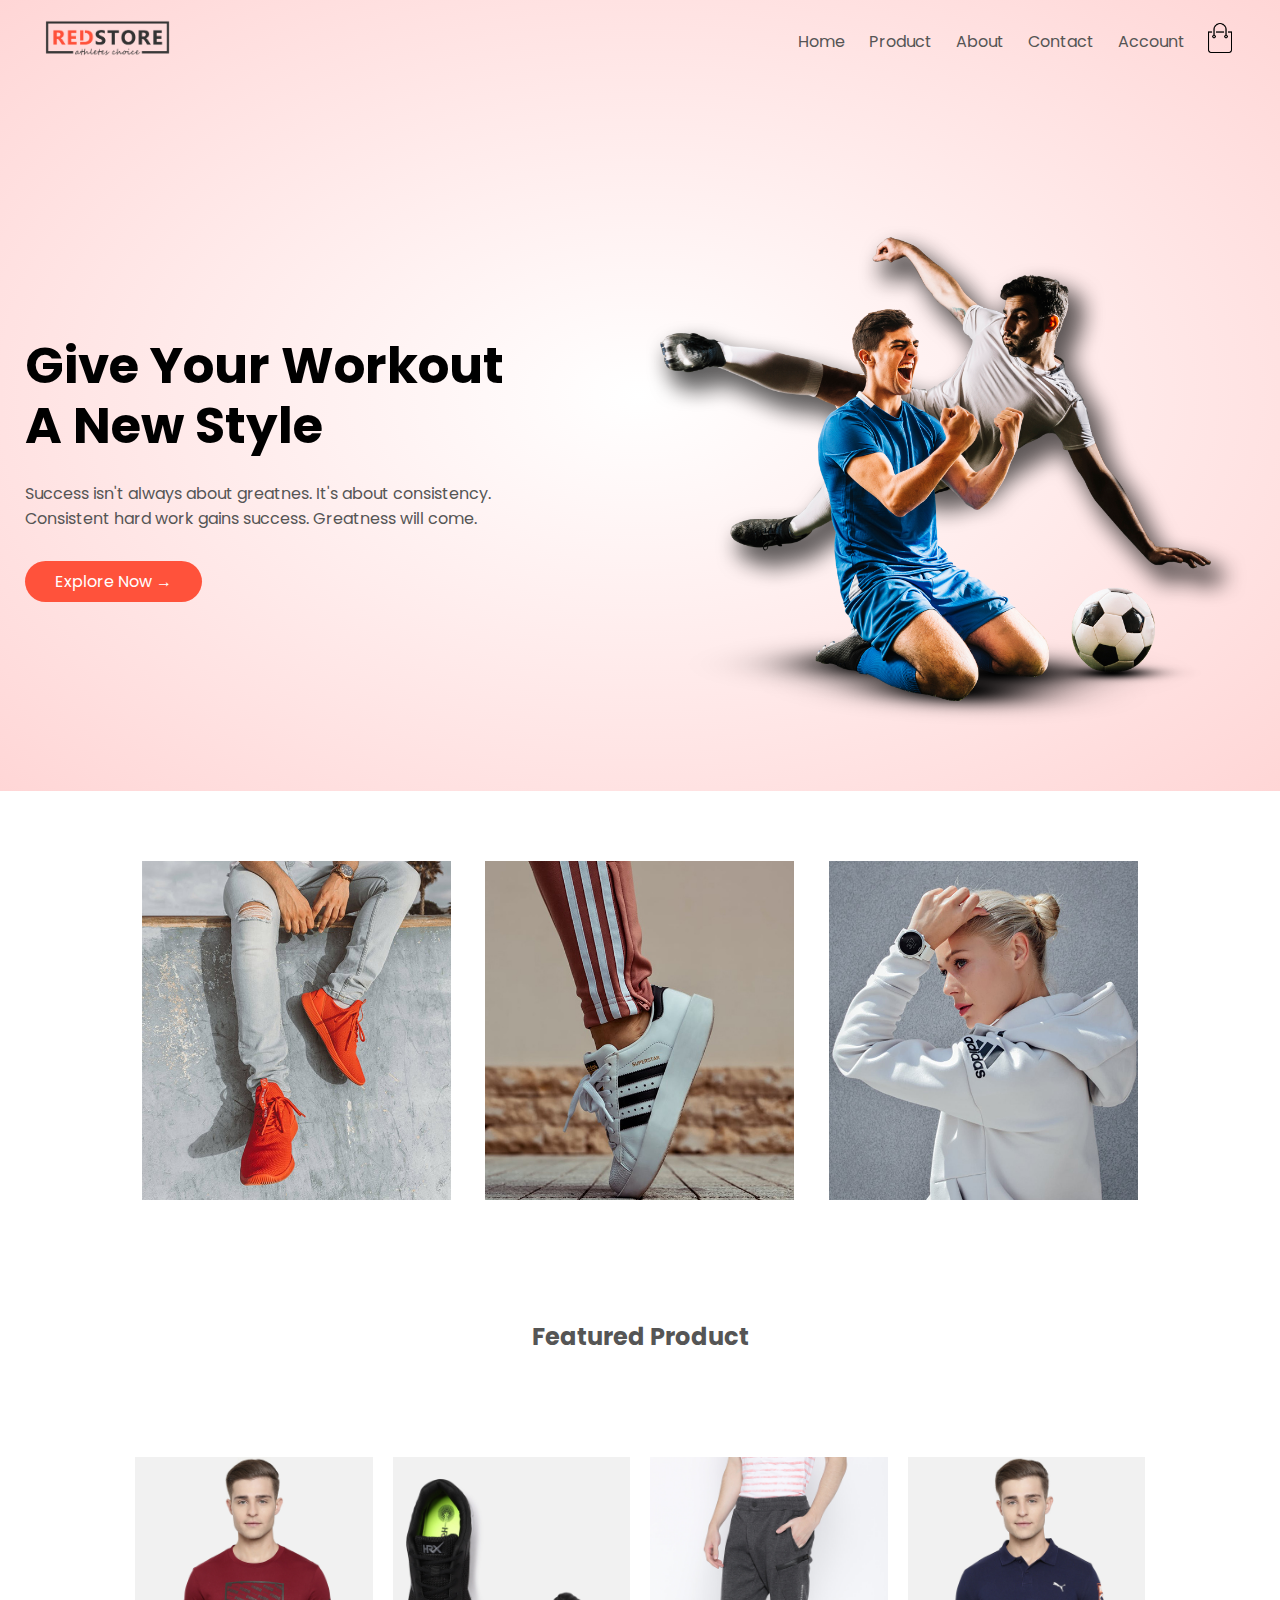
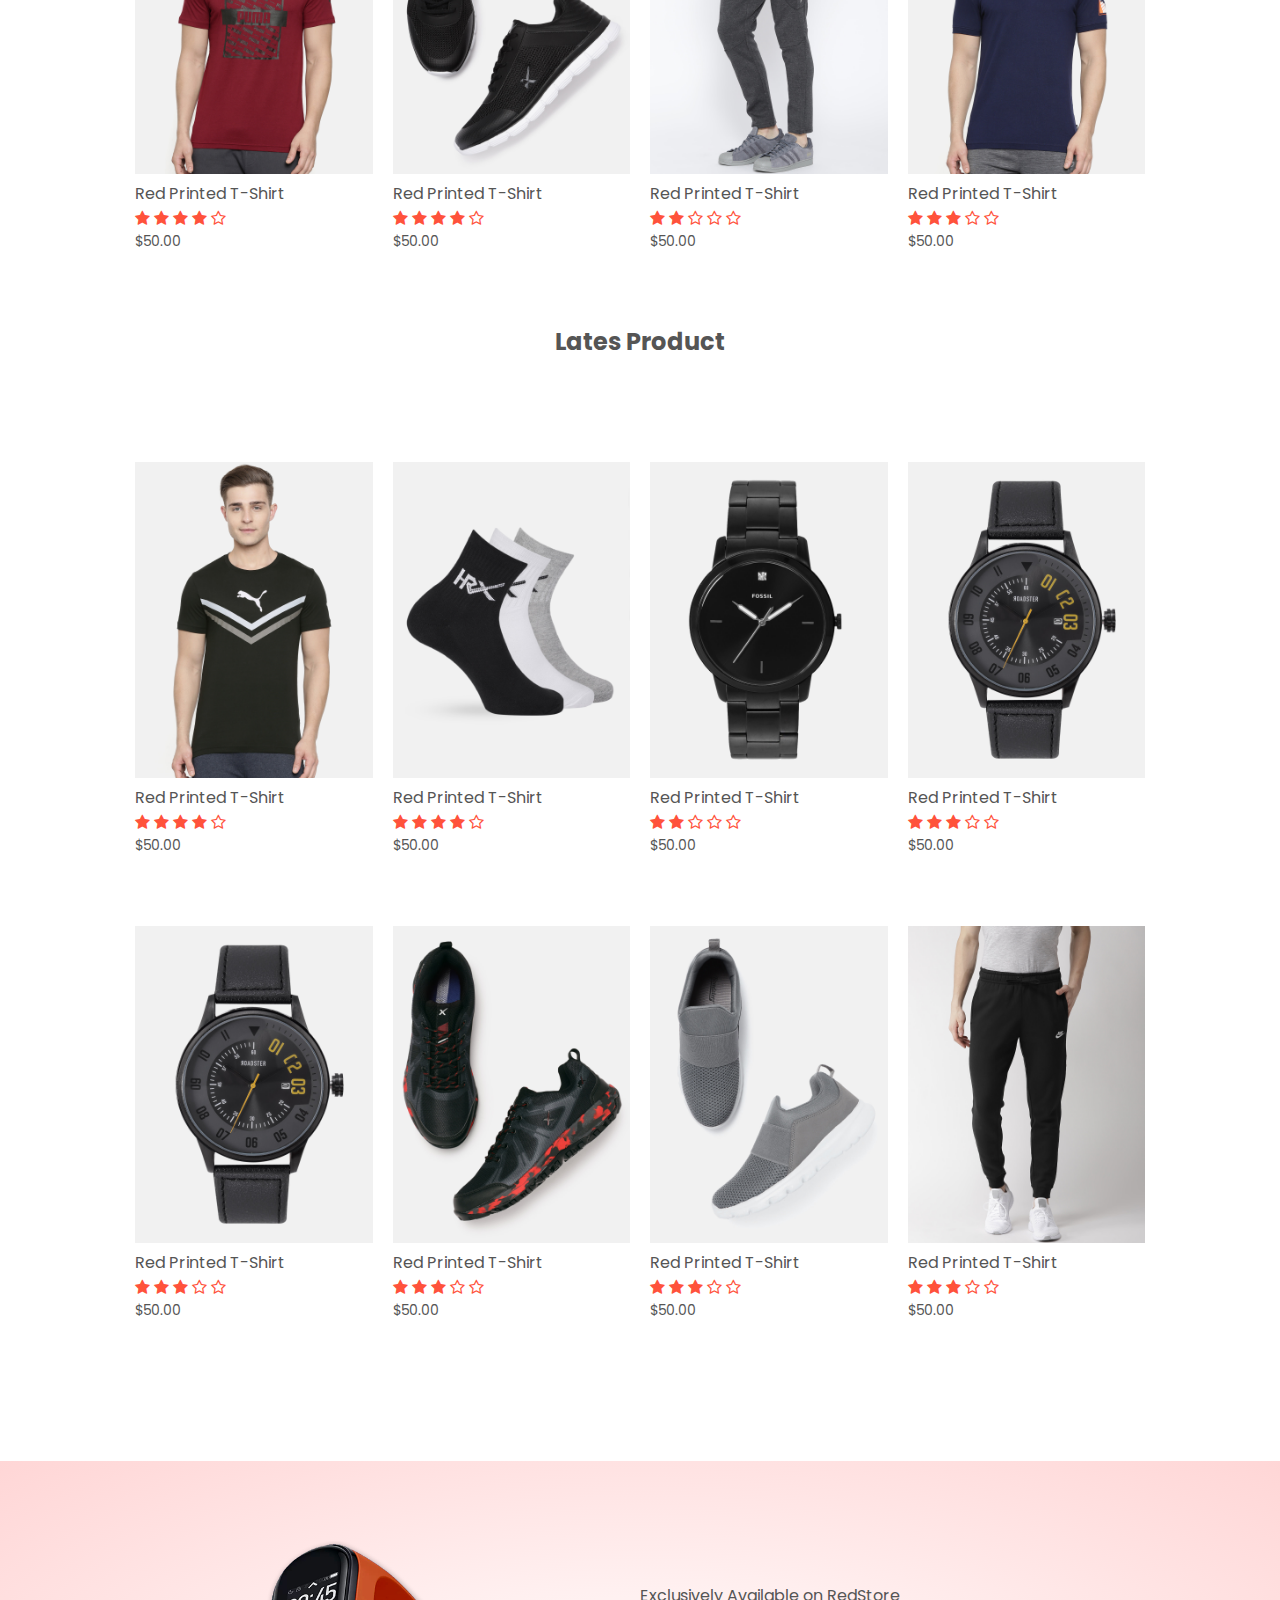
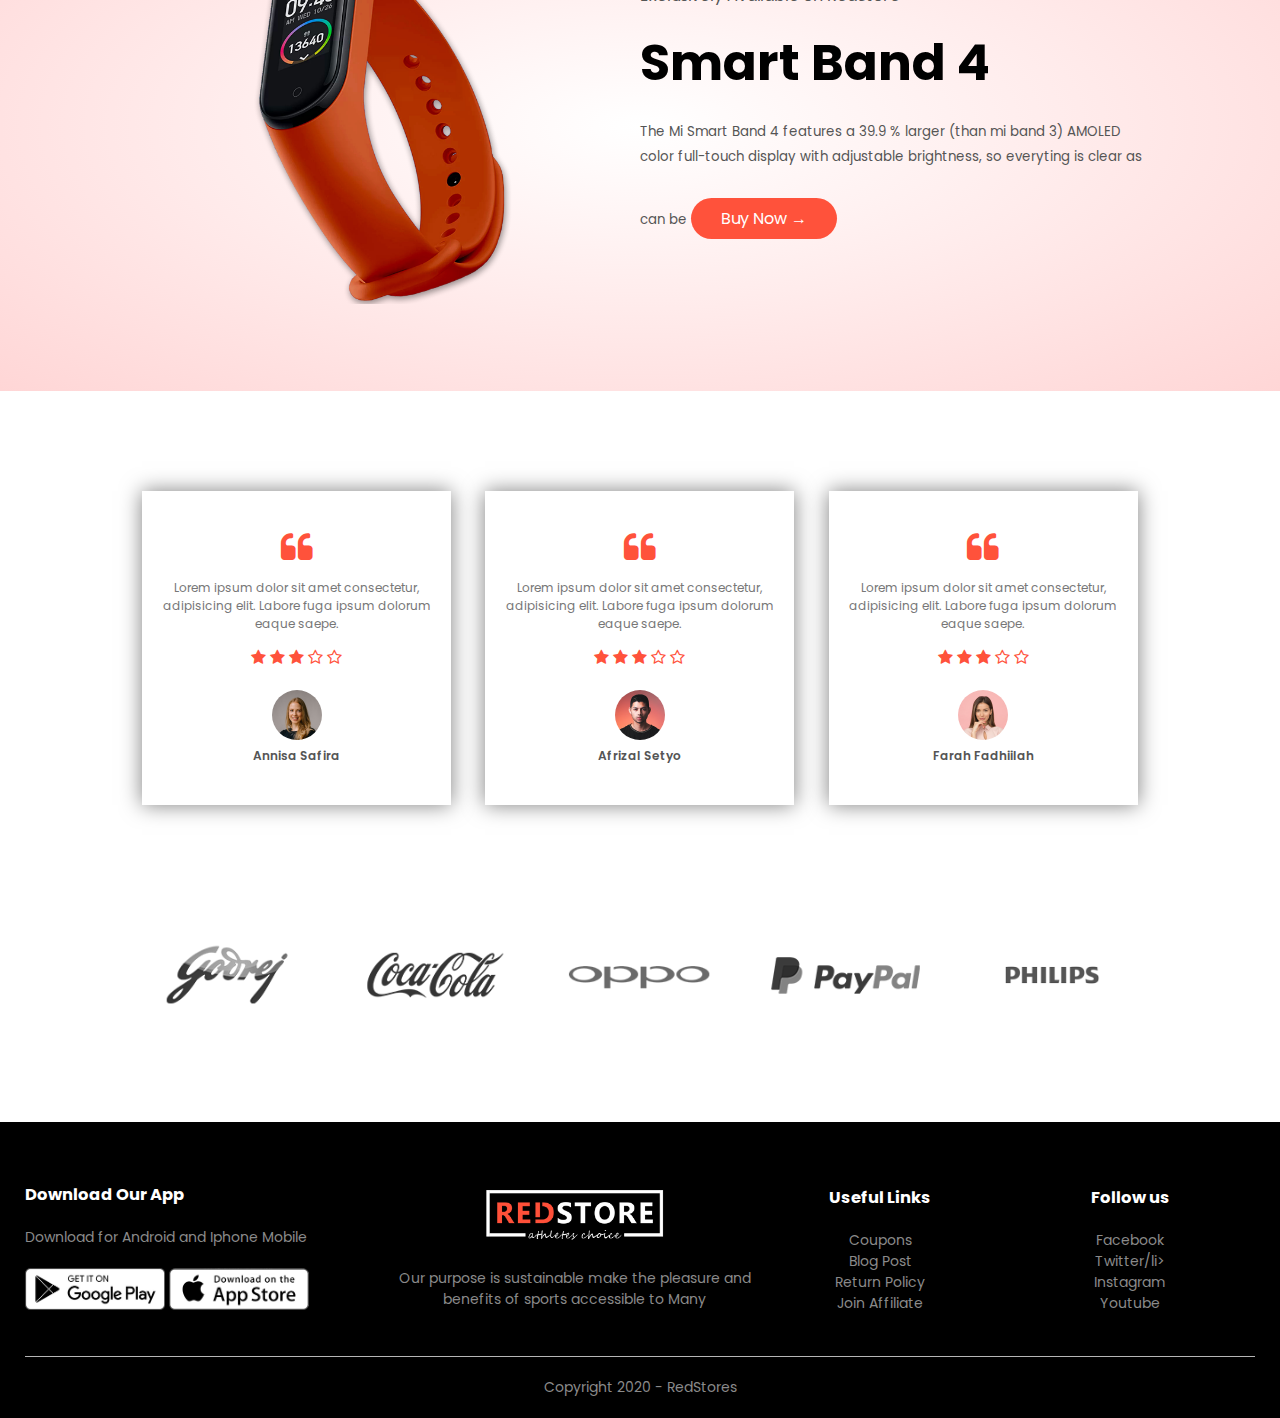
==== commit cdf45408: "Login and Register page" ====
--- a/index.html
+++ b/index.html
@@ -18,20 +18,20 @@
     <div class="header">
       <div class="container">
         <div class="navbar">
-          <img src="images/logo.png" alt="" width="125px" />
-
-          <nav >
-            <ul id="MenuItems">
-              <li><a href="">Home</a></li>
-              <li><a href="">Product</a></li>
-              <li><a href="">About</a></li>
-              <li><a href="">Contact</a></li>
-              <li><a href="">Account </a></li>
-            </ul>
-          </nav>
-          <img src="images/cart.png" width="30px" height="30px" />
-          <img src="images/menu.png" class="menu-icon" onclick="menutoggle()" />
-        </div>
+          <a href="index.html"><img src="images/logo.png" alt="" width="125px" /></a> 
+   
+           <nav>
+             <ul id="MenuItems">
+               <li><a href="index.html">Home</a></li>
+               <li><a href="products.html">Product</a></li>
+               <li><a href="">About</a></li>
+               <li><a href="">Contact</a></li>
+               <li><a href="account.html">Account </a></li>
+             </ul>
+           </nav>
+          <a href="cart.html"><img src="images/cart.png" width="30px" height="30px" /></a> 
+           <img src="images/menu.png" class="menu-icon" onclick="menutoggle()" />
+         </div>
         <div class="row">
           <div class="col-2">
             <h1>
@@ -74,7 +74,7 @@
 
       <div class="row">
         <div class="col-4">
-          <img src="images/product-1.jpg" alt="" />
+         <a href="productDetails.html"><img src="images/product-1.jpg" alt="" /></a> 
           <h4>Red Printed T-Shirt</h4>
           <div class="rating">
             <i class="fa fa-star"></i>
--- a/style.css
+++ b/style.css
@@ -117,6 +117,7 @@
     margin:auto;
     padding-left: 25px;
     padding-right: 25px;
+  
 }
 
 .title{
@@ -323,6 +324,242 @@
     }
 }
 
+/* All Products */
+
+.row-2 {
+    justify-content: space-between;
+    margin: 100px auto 50px;
+}
+
+select {
+    border: 1px solid #ff523b;
+    padding: 5px;
+}
+
+select:focus{
+    outline: none;
+    
+}
+
+.page-btn {
+    margin: 0 auto 80px;
+}
+.page-btn span {
+    display: inline-block;
+    border: 1px solid #ff523b;
+    margin-left: 10px;
+    width: 40px;
+    height: 40px;
+    text-align: center;
+    line-height: 40px;
+    cursor: pointer;
+
+}
+.page-btn span:hover {
+    background: #ff523b;
+    color: #fff;
+}
+
+/*--------------Single Product Details--------------- */
+
+.single-product{
+    margin-top: 80px;
+}
+
+.single-product .col-2{
+    padding: 20px;
+}
+.single-product .col-2 img {
+    padding: 0;
+}
+
+.single-product h4 {
+    margin: 20px 0;
+    font-size: 22px;
+    font-weight: bold;
+    
+}
+
+.single-product select {
+    display: block;
+    padding: 10px;
+    margin-top: 20px;
+}
+
+.single-product input {
+    width: 50px;
+    height: 40px;
+    padding-left: 10px;
+    font-size: 20px;
+    margin-right: 10px;
+    border: solid 1px #ff523b ;
+   
+}
+ input:focus {
+    outline: none;
+}
+
+.single-product .fa {
+    color: #ff523b;
+    margin-left: 10px;
+}
+
+.small-img-row {
+    display: flex;
+    justify-content: space-between;
+}
+.small-img-col {
+    flex-basis: 24%;
+    cursor: pointer;
+}
+
+/* Cart Item */
+
+.cart-page{
+    margin:80px auto;
+
+}
+
+table {
+    width :100%;
+    border-collapse: collapse;
+}
+.cart-info{
+    display: flex;
+    flex-wrap: wrap;
+}
+
+th{
+    text-align: left;
+    padding: 5px;
+    color: #fff;
+    background: #ff523b;
+    font-weight: normal;
+}
+
+td{
+    padding : 10px 5px;
+}
+
+td input {
+    width :40px;
+    height:30px;
+    padding:5px;
+
+}
+
+td a {
+    color: #ff523b;
+    font-size: 12px;
+}
+td img {
+    width :80px;
+    height:80px;
+    margin-right:10px;
+}
+
+.total-price {
+    display :flex;
+    justify-content:flex-end;
+}
+
+.total-price table {
+    border-top :3px solid #ff523b;
+    width:100%;
+    max-width: 400px;
+}
+
+td:last-child{
+    text-align:right;
+}
+
+th:last-child{
+    text-align: right;
+}
+
+/* account page */
+
+.account-page {
+    padding: 50px 0;
+    background: radial-gradient(#fff,#ffd6d6);
+}
+
+.form-container {
+    height: 400px;
+    width: 300px;
+    background: #fff;
+    margin: auto;
+    position: relative;
+    text-align: center;
+    padding: 20px 0;
+    box-shadow: 0 0 20px 0 rgba(0, 0, 0, 0.1);
+    overflow: hidden;
+}
+
+.form-container span {
+    font-weight: bold;
+    padding: 0 10px;
+    color: #555;
+    cursor: pointer;
+    width: 100px;
+    display:inline-block
+}
+
+.form-btn{
+    display: inline-block;
+}
+.form-container form {
+    max-width: 300px;
+    padding :0px 20px;
+    position: absolute;
+    top: 130px;
+    transition: transform 1s;
+    
+}
+form input {
+    width: 100%;
+    height: 30px;
+    margin: 10px 0;
+    padding: 0 10px;
+    border:1px solid #ccc
+}
+
+form .btn {
+    width: 100%;
+    margin: 10px 0;
+    border:none;
+    cursor: pointer;
+}
+
+form .btn:focus{
+    outline: none;
+}
+
+form a {
+    font-size: 12px;
+}
+
+#LoginForm{
+    left: -300px;
+}
+#RegisterForm {
+    left: 0;
+}
+#Indicator {
+    width: 100px;
+    border: none;
+    background: #ff523b;
+    height: 3px;
+    margin-top: 8px;
+    transform: translateX(100px);
+}
+
+
+
+
+
+
+
 /* Media Query for less than 600 screen size */
 @media only screen and (max-width:600px){
     .row{
@@ -333,4 +570,24 @@
     .col-2, .col-3, .col-4 {
         flex-basis: 100%;
     }
-}
+    .single-product .row{
+
+        text-align: left;
+
+    }
+    .single-product .col-2{
+        padding :20px 0;
+    }
+    .single-product h1 {
+        font-size: 26px;
+        line-height: 25px;
+    }
+    .cart-info{
+        display:none;
+    }
+
+
+
+
+
+}
